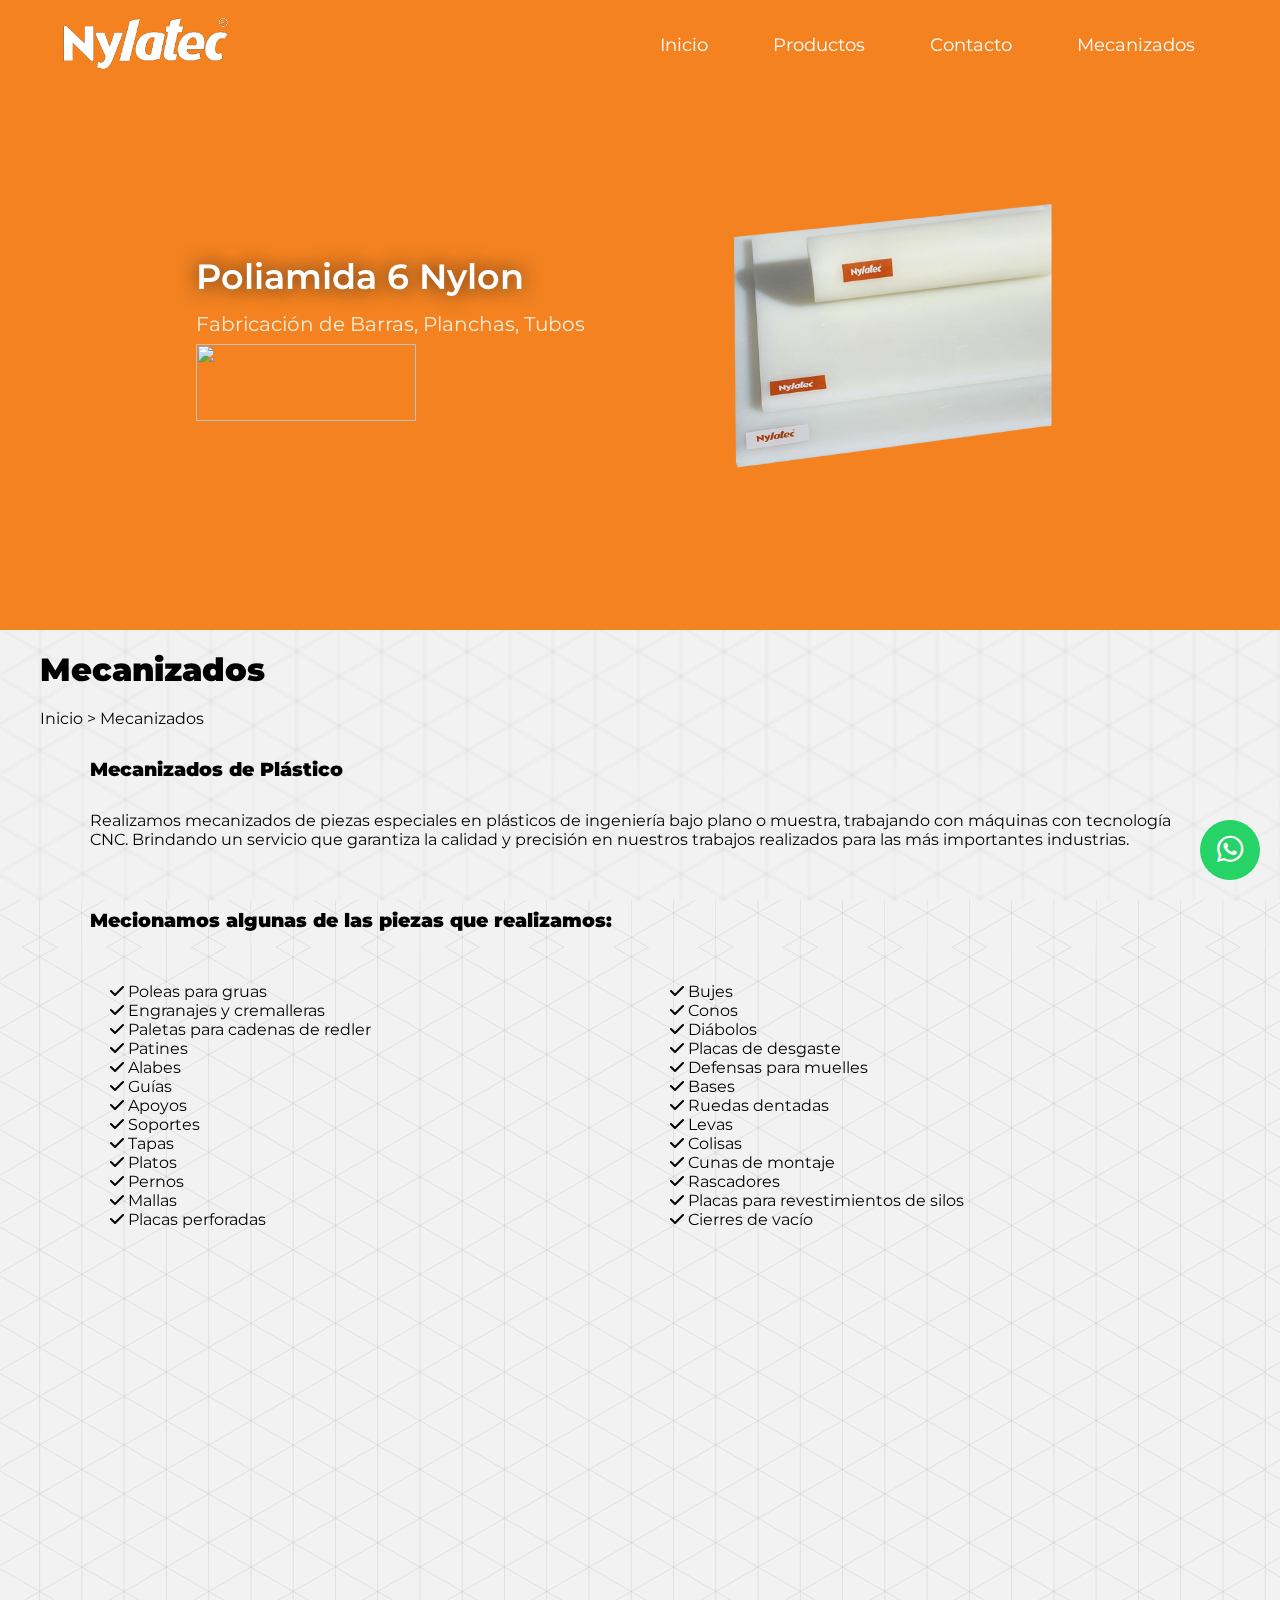
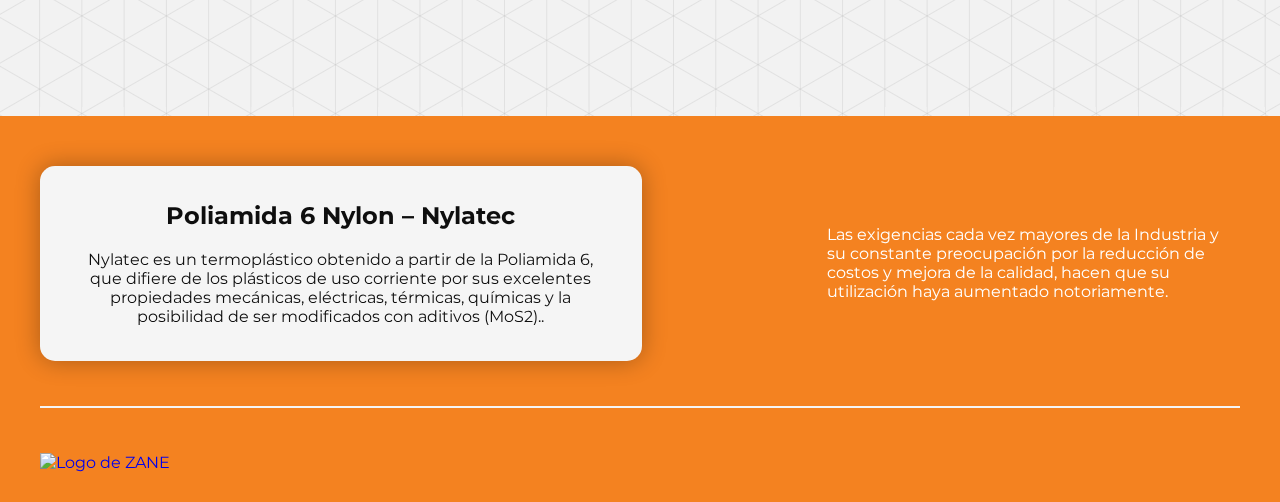
==== mecanizados.html @ e6a3d5b3 "nylatec" ====
<!DOCTYPE html>
<html lang="en">

<head>
    <meta charset="UTF-8">
    <meta http-equiv="X-UA-Compatible" content="IE=edge">
    <meta name="viewport" content="width=device-width, initial-scale=1.0">
    <title>Nylatec</title>
    <link rel="stylesheet" href="https://cdn.jsdelivr.net/npm/bootstrap-icons@1.10.3/font/bootstrap-icons.css">
    <link rel="stylesheet" href="./css/style.css">
    <link href="https://unpkg.com/aos@2.3.1/dist/aos.css" rel="stylesheet">
    <link rel="stylesheet" href="https://cdnjs.cloudflare.com/ajax/libs/font-awesome/6.3.0/css/all.min.css">
    <link rel="icon" href="img/tecapemlogo (1).png" image/x-icon">

</head>

<body>

    <header>

        <div class="menu container">
            <img  style="margin-top: -10px;"  class="logo" src="./img/logonylatec.png" alt="Logo">
            <input type="checkbox" id="menu">
            <label for="menu">
                <img src="img/menu.png" class="menu-icono" alt="">
            </label>


            <nav class="navbar">

                <ul>
                    <li><a href="index.html" onclick="closeMenu()">Inicio</a></li>
                    <li><a href="#productos" onclick="closeMenu()">Productos</a></li>
                    <li><a href="index.html#contacto" onclick="closeMenu()">Contacto</a></li>
                    <li><a href="mecanizados.html" onclick="closeMenu()">Mecanizados</a></li>
                </ul>
            </nav>
        </div>

        <div class="header-conent container">

            <div  class="content">
                <h1  style="text-shadow:0px 0px 20px rgba(32, 32, 33, 0.9); font-size: 35px; " class="aos-init" data-aos="zoom-out-down" data-aos-delay="0">Poliamida 6 Nylon</h1>
                <p class="aos-init" data-aos="zoom-out-down" data-aos-delay="300">Fabricación de Barras, Planchas, Tubos</p>
                <div class="image-container"><a href="https://nylatec.com.ar/wp-content/uploads/2023/08/nylatec-1.pdf" target="_blank"><div class="vc_single_image-wrapper   vc_box_border_grey"><img width="400" height="140" src="https://nylatec.com.ar/wp-content/uploads/2023/08/nylatec-proppdf.png" class="vc_single_image-img attachment-full" alt="" decoding="async" title="" srcset="https://nylatec.com.ar/wp-content/uploads/2023/08/nylatec-proppdf.png 400w, https://nylatec.com.ar/wp-content/uploads/2023/08/nylatec-proppdf-300x105.png 300w" sizes="(max-width: 400px) 100vw, 400px"></div></a></div>

                  							

            </div>
            <img class="logoimg" src="img/nylatec (2).png" alt="">
        </div>

        <a href="https://api.whatsapp.com/send?phone=+543458433560" target="_blank" class="whatsapp-float">
            <i class="fa-brands fa-whatsapp"></i>
        </a>

    </header>

    <main class="mecanizados container">


        <div class="titulo">

            <h1 style="padding-top: 20px;">
                <strong>Mecanizados</strong>
            </h1>
            <p style="padding-top: 20px;"> Inicio > Mecanizados</p>


        </div>

        <div class="menciones container">

            <h3 style="padding-bottom: 30px ; padding-top: 30px;"> <strong> Mecanizados de Plástico</strong></h3>
            <p style="padding-bottom: 60px;">Realizamos mecanizados de piezas especiales en plásticos de ingeniería
                bajo plano o muestra, trabajando con máquinas con tecnología CNC.
                Brindando un servicio que garantiza la calidad y precisión en nuestros
                trabajos realizados para las más importantes industrias.</p>


            <h3 style="padding-bottom: 30px;"> <strong>Mecionamos algunas de las piezas que realizamos:</strong></h3>
        </div>
        <div class="menciones container2">
            <div class="column">
                <ul>
                    <li class="elementor-icon-list-item">
                        <span class="elementor-icon-list-icon">
                            <i aria-hidden="true" class="fas fa-check"></i> </span>
                        <span class="elementor-icon-list-text">Poleas para gruas</span>
                    </li>
                    <li class="elementor-icon-list-item">
                        <span class="elementor-icon-list-icon">
                            <i aria-hidden="true" class="fas fa-check"></i> </span>
                        <span class="elementor-icon-list-text">Engranajes y cremalleras </span>
                    </li>
                    <li class="elementor-icon-list-item">
                        <span class="elementor-icon-list-icon">
                            <i aria-hidden="true" class="fas fa-check"></i> </span>
                        <span class="elementor-icon-list-text">Paletas para cadenas de redler </span>
                    </li>
                    <li class="elementor-icon-list-item">
                        <span class="elementor-icon-list-icon">
                            <i aria-hidden="true" class="fas fa-check"></i> </span>
                        <span class="elementor-icon-list-text">Patines </span>
                    </li>
                    <li class="elementor-icon-list-item">
                        <span class="elementor-icon-list-icon">
                            <i aria-hidden="true" class="fas fa-check"></i> </span>
                        <span class="elementor-icon-list-text">Alabes</span>
                    </li>
                    <li class="elementor-icon-list-item">
                        <span class="elementor-icon-list-icon">
                            <i aria-hidden="true" class="fas fa-check"></i> </span>
                        <span class="elementor-icon-list-text">Guías </span>
                    </li>
                    <li class="elementor-icon-list-item">
                        <span class="elementor-icon-list-icon">
                            <i aria-hidden="true" class="fas fa-check"></i> </span>
                        <span class="elementor-icon-list-text">Apoyos </span>
                    </li>
                    <li class="elementor-icon-list-item">
                        <span class="elementor-icon-list-icon">
                            <i aria-hidden="true" class="fas fa-check"></i> </span>
                        <span class="elementor-icon-list-text">Soportes </span>
                    </li>
                    <li class="elementor-icon-list-item">
                        <span class="elementor-icon-list-icon">
                            <i aria-hidden="true" class="fas fa-check"></i> </span>
                        <span class="elementor-icon-list-text">Tapas </span>
                    </li>
                    <li class="elementor-icon-list-item">
                        <span class="elementor-icon-list-icon">
                            <i aria-hidden="true" class="fas fa-check"></i> </span>
                        <span class="elementor-icon-list-text">Platos</span>
                    </li>
                    <li class="elementor-icon-list-item">
                        <span class="elementor-icon-list-icon">
                            <i aria-hidden="true" class="fas fa-check"></i> </span>
                        <span class="elementor-icon-list-text">Pernos</span>
                    </li>
                    <li class="elementor-icon-list-item">
                        <span class="elementor-icon-list-icon">
                            <i aria-hidden="true" class="fas fa-check"></i> </span>
                        <span class="elementor-icon-list-text">Mallas</span>
                    </li>
                    <li class="elementor-icon-list-item">
                        <span class="elementor-icon-list-icon">
                            <i aria-hidden="true" class="fas fa-check"></i> </span>
                        <span class="elementor-icon-list-text">Placas perforadas </span>
                    </li>
                </ul>
            </div>
            <div class="column">
                <li class="elementor-icon-list-item">
                    <span class="elementor-icon-list-icon">
                        <i aria-hidden="true" class="fas fa-check"></i> </span>
                    <span class="elementor-icon-list-text">Bujes</span>
                </li>

                <li class="elementor-icon-list-item">
                    <span class="elementor-icon-list-icon">
                        <i aria-hidden="true" class="fas fa-check"></i> </span>
                    <span class="elementor-icon-list-text">Conos</span>
                </li>
                <li class="elementor-icon-list-item">
                    <span class="elementor-icon-list-icon">
                        <i aria-hidden="true" class="fas fa-check"></i> </span>
                    <span class="elementor-icon-list-text">Diábolos </span>
                </li>
                <li class="elementor-icon-list-item">
                    <span class="elementor-icon-list-icon">
                        <i aria-hidden="true" class="fas fa-check"></i> </span>
                    <span class="elementor-icon-list-text">Placas de desgaste </span>
                </li>
                <li class="elementor-icon-list-item">
                    <span class="elementor-icon-list-icon">
                        <i aria-hidden="true" class="fas fa-check"></i> </span>
                    <span class="elementor-icon-list-text">Defensas para muelles </span>
                </li>
                <li class="elementor-icon-list-item">
                    <span class="elementor-icon-list-icon">
                        <i aria-hidden="true" class="fas fa-check"></i> </span>
                    <span class="elementor-icon-list-text">Bases</span>
                </li>
                <li class="elementor-icon-list-item">
                    <span class="elementor-icon-list-icon">
                        <i aria-hidden="true" class="fas fa-check"></i> </span>
                    <span class="elementor-icon-list-text">Ruedas dentadas </span>
                </li>
                <li class="elementor-icon-list-item">
                    <span class="elementor-icon-list-icon">
                        <i aria-hidden="true" class="fas fa-check"></i> </span>
                    <span class="elementor-icon-list-text">Levas </span>
                </li>
                <li class="elementor-icon-list-item">
                    <span class="elementor-icon-list-icon">
                        <i aria-hidden="true" class="fas fa-check"></i> </span>
                    <span class="elementor-icon-list-text">Colisas </span>
                </li>
                <li class="elementor-icon-list-item">
                    <span class="elementor-icon-list-icon">
                        <i aria-hidden="true" class="fas fa-check"></i> </span>
                    <span class="elementor-icon-list-text">Cunas de montaje </span>
                </li>
                <li class="elementor-icon-list-item">
                    <span class="elementor-icon-list-icon">
                        <i aria-hidden="true" class="fas fa-check"></i> </span>
                    <span class="elementor-icon-list-text">Rascadores </span>
                </li>
                <li class="elementor-icon-list-item">
                    <span class="elementor-icon-list-icon">
                        <i aria-hidden="true" class="fas fa-check"></i> </span>
                    <span class="elementor-icon-list-text">Placas para revestimientos de silos
                    </span>
                </li>
                <li class="elementor-icon-list-item">
                    <span class="elementor-icon-list-icon">
                        <i aria-hidden="true" class="fas fa-check"></i> </span>
                    <span class="elementor-icon-list-text">Cierres de vacío</span>
                </li>
                </ul>

            </div>
        </div>



        <div   style="padding-bottom: 50px;" class="grid-container">
            <div data-aos="zoom-in"  class="grid-item"><img src="img/01.jpg" alt="Imagen 1" class="expandable-image"></div>
            <div data-aos="zoom-in" class="grid-item"><img src="img/02.jpg" alt="Imagen 2" class="expandable-image"></div>
            <div data-aos="zoom-in" class="grid-item"><img src="img/03.jpg" alt="Imagen 3" class="expandable-image"></div>
            <div data-aos="zoom-in" class="grid-item"><img src="img/04.jpg" alt="Imagen 4" class="expandable-image"></div>
            <div data-aos="zoom-in" class="grid-item"><img src="img/05.jpg" alt="Imagen 5" class="expandable-image"></div>
            <div data-aos="zoom-in" class="grid-item"><img src="img/06-1.jpg" alt="Imagen 6" class="expandable-image"></div>
            <div data-aos="zoom-in" class="grid-item"><img src="img/07.jpg" alt="Imagen 7" class="expandable-image"></div>
            <div data-aos="zoom-in" class="grid-item"><img src="img/08.jpg" alt="Imagen 8" class="expandable-image"></div>
        </div>

        <script src="js/main.js"></script> <!-- Asegúrate de enlazar a tu archivo JavaScript -->


    </main>

    <footer>

        <div class="container">
            <div class="info">
                <div class="info-content">
                    <div class="info-price">
                        <h2 style="padding-bottom: 20px;">Poliamida 6 Nylon – Nylatec</h2>
                        <p>Nylatec es un termoplástico obtenido a partir de la Poliamida 6, que difiere de los plásticos de uso corriente por sus excelentes propiedades mecánicas, eléctricas, térmicas, químicas y la posibilidad de ser modificados con aditivos (MoS2)..</p>
                    </div>

                    <div class="info-txt">
                       
                        <p>Las exigencias cada vez mayores de la Industria y su constante preocupación por la reducción de costos y mejora de la calidad, hacen que su utilización haya aumentado notoriamente.</p>
                        
                    </div>


                </div>

                <hr>
                <div class="enlaces">
                    <a class="navbar-brand mb-2" href="index.html">
                        <img src="./img/logopropiltec.png" alt="Logo de ZANE"
                            style=" margin-top: -20px; width: 200px; height: 78px;">
                    </a>
                    

                </div>
            </div>

        </div>
    </footer>





    <script src="https://unpkg.com/aos@2.3.1/dist/aos.js"></script>

    <script>
        AOS.init();
    </script>
    <script src="./js/main.js"></script>
    <script>
        const menuCheckbox = document.getElementById('menu');
        const closeButton = document.querySelector('.close-button');

        closeButton.addEventListener('click', () => {
            menuCheckbox.checked = false;
        });
    </script>
    <script>
        AOS.init();

        // Agrega una clase a los elementos cuando la página se carga completamente
        window.addEventListener('load', () => {
            const elements = document.querySelectorAll('.aos-init');
            elements.forEach(element => {
                element.classList.add('aos-animate');
            });
        });
    </script>




</body>

</html>
---- css/style.css ----
@import url('https://fonts.googleapis.com/css2?family=Montserrat:wght@300;400;500;600&display=swap');

* {
    margin: 0;
    padding: 0;
    box-sizing: border-box;
    font-family: 'Montserrat', sans-serif;

    text-decoration: none;
    list-style: none;
}

body {
    background:
        url(../img/Captura\ de\ pantalla\ 2023-10-01\ 021116.png);

}

body::before {
    content: "";
    background-image: url(../img/Captura\ de\ pantalla\ 2023-10-01\ 021116.png);
    background-size: cover;
    position: fixed;
    top: 0;
    left: 0;
    right: 0;
    bottom: 0;
    filter: blur(1px);
    /* Ajusta el valor para controlar la cantidad de desenfoque */
    z-index: -1;
}

header {
    background: #F48220;
    background-position: center bottom;
    background-repeat: no-repeat;
    background-size: cover;
    min-height: 70vh;
    display: flex;
    align-items: center;

    box-shadow: rgba(0, 0, 0, .9);

}

.logoimg{
    max-width: 400px; 
    height: auto; 
    margin-top: 50px;
}

/*pdf*/


.aos-init {
    opacity: 0;
    transform: translateY(-40px);
    transition: opacity 0.5s ease-in-out, transform 0.5s ease-in-out;
}


.aos-animate {
    opacity: 1;
    transform: translateY(0);
}

.container {
    max-width: 1200px;
    margin: 0 auto;
    
}

/*---------------------------------------
  whatsapp         
-----------------------------------------*/
.whatsapp-float {
    position: fixed;
    right: 20px;
    bottom: 20px;
    width: 60px;
    height: 60px;
    background-color: #25D366;
    color: #fff;
    border-radius: 50%;
    text-align: center;
    font-size: 30px;
    line-height: 60px;
    z-index: 999;
}


.menu {
    position: absolute;
    top: 10px;
    left: 0;
    right: 0;
    display: flex;
    align-items: center;
    justify-content: space-between;
    z-index: 1000;

}

.image-container {
    position: relative;
    overflow: hidden;
    width: 220px;
    height: 80px;
    transition: transform 0.3s;
}

.image-container img {
    width: 100%;
    height: 100%;
    object-fit: cover;
    cursor: pointer;
}

.image-container:hover {
    transform: scale(1.1);
    /* Cambia la escala al 110% en hover */
}

.menu .logo {
    height: 5rem;
}

.menu .navbar ul li {
    position: relative;
    float: left;
    padding-right: 25px;
}

.menu .navbar ul li a {
    font-size: 18px;
    padding: 20px;
    color: white;
    display: block;
}

.menu .navbar ul li a:hover {
    color: #1c1c1c;
}

#menu {
    display: none;
}

.menu-icono {
    width: 25px;
}

.menu label {
    cursor: pointer;
    display: none;
}

.header-conent {
    display: flex;
}

.content {
    padding: 100px 100px 0px 0px;
}

.content h1 {
    color: #ffffff;
    font-size: 45px;

    font-weight: 600;
    line-height: 55px;
}

.content p {

    color: antiquewhite;

    font-size: 20px;
    line-height: 40px;

}


.btn-1 {
    display: inline-block;
    background-color: rgba(170, 177, 255, 0.3);
    border: 1px solid #5E5F5E;
    margin: 35px 10px 0px 0px;
    padding: 15px 25px;
    color: #ffffff;
    border-radius: 25px;
}

.btn-1:hover {
    background-color: #5E5F5E;
}

/*----------------------------------------
SERVICIOS
----------------------------------------*/
.service {
    transition: transform 0.3s ease;
    width: 320px; /* Establece el ancho deseado para los divs */
    height: 400px; /* Establece la altura deseada para los divs */
}

/* Definir la transformación inicial para que el elemento no se mueva */
.service:hover {
    transform: none;
}

/* Estilo de "flip-left" al pasar el mouse sobre el elemento */
.service[data-aos="flip-left"]:hover {
    transform: scale(0.95) rotateY(-10deg);
}




/* Estilo de "flip-right" al pasar el mouse sobre el elemento */
.service[data-aos="flip-right"]:hover {
    transform: scale(0.95) rotateY(10deg);
}


.services {
    display: flex;
    /* Usa flexbox para alinear los divs horizontalmente */
    justify-content: center;
    /* Centra los divs horizontalmente */
    gap: 30px;
    /* Agrega una separación de 20px entre los divs */
    padding-top: 100px;
}

.service {
    /* Hace que los divs ocupen el mismo espacio en el contenedor */
    text-align: center;
    /* Centra el contenido de cada div horizontalmente */
    padding: 20px;
    padding-right: 30px;
    padding-bottom: 35px;
    /* Agrega espacio interno para que el contenido no esté pegado al borde */
    background: 
        url(../img/fondonegro.png);
    border: 1px solid #ccc;
    /* Opcional: Agrega un borde alrededor de cada div */
    margin: 0;
    border-radius: 20px;
    box-shadow: 0px 0px 20px rgba(135, 141, 214, 0.3);
}


.service p {
    /* Alinea el texto a la izquierda */
    text-align: left;
    /* Agrega margen izquierdo para separar el texto de la imagen */
    margin-left: 20px;
    /* Ajusta el valor según desees */
}


.services img {
    margin-top: -50px;
    height: 100px;
    width: 100px;
}

.service h3 {
    font-size: 20px;
    color: #ffffff;
    margin-bottom: 10px;
}

.service p {
    color: #ffffff;
    font-size: 16px;

}

/*----------------------------------------
PRODUCTOS
----------------------------------------*/

.porfolios {
    padding: 80px 0px;
    text-align: center;
    color: #0e0e0e;
}

.porfolios h2 {
    font-size: 55px;
}

.porfolio {
    display: flex;
    align-items: center;
}

.porfolio img {
    width: 350px;
}

.porfolio-1 {
    text-align: left;
    margin-left: 100px;
}

.porfolio-1 h3 {
    font-size: 35px;
    margin-bottom: 15px;

}

.porfolio-1 p {
    font-size: 18px;
    color: #5E5F5E;
    margin-bottom: 25px;
    order: 2;

}

.porfolio-2 {

    text-align: left;
    margin-right: 100px;

}

.porfolio-2 h3 {
    font-size: 35px;
    margin-bottom: 15px;

}

.porfolio-2 p {
    font-size: 18px;
    color: #5E5F5E;
    margin-bottom: 25px;

}



.btn-2 {
    display: inline-block;
    padding: 15px 25px;
    border-radius: 25px;
    background-color: #5E5F5E;
    color: #ffffff;
}

.btn-2:hover {
    background-color: #1c1c1c;
}




/*----------------------------------------
Contacto
----------------------------------------*/

.contact {
    display: flex;
    margin-bottom: 30px;

    justify-content: center;
}

.form-container {
    text-align: center;
    display: flex;
    justify-content: center;

    background: #5e5e5e;
    background-position: center center;
    background-repeat: no-repeat;
    background-size: cover;

    border-radius: 15px;
    box-shadow: 0px 0px 25px rgba(0, 0, 0, 0.3);

}

.form-container h2 {
    display: flex;
    text-align: center;
    justify-content: center;
    font-size: 40px;
    color: #000000;
    margin-bottom: 10px;
}

.form-container p {
    font-size: 18px;
    color: #949fbd;
    margin-bottom: 50px;
}

form {
    padding: 35px;

    border-radius: 15px;




    display: flex;
    flex-direction: column;

}


.form-group {
    display: grid;
    grid-template-columns: repeat(2, 1fr);
    grid-gap: 40px;
    margin-bottom: 40px;
}


.form-content {
    display: flex;
    flex-direction: column;
    text-align: center;
    justify-content: center;
}

label {
    color: #f5fcff;
    font-size: 15px;
    margin-bottom: 15px;
}

input,
textarea {
    padding: 10px 5px;
    background-color: #ffffff;
    border: 0;
    outline: none;
    border-radius: 25px;
    color: #000000;
    font-size: 16px;
}


::placeholder {
    color: #949fbd;
    font-size: 16px;
}

textarea {
    margin-bottom: 40px;
}


.btn2 {
    margin-top: 30px;
    padding: 10px 4px;
    width: 200px;
    align-self: center;
    text-transform: capitalize;
    color: #f5fcff;
    font-size: 16px;
    background-color: #F48220;
    border: 1px solid #5E5F5E;

    cursor: pointer;

}

.btn2:hover {
    background: #000000;
}


.success {
    position: absolute;
    top: 50px;
    color: #25D366;
    font-size: 18px;
}

.error {
    position: absolute;
    top: 50px;
    color: red;
    font-size: 18px;
}

/*termina contacto*/


footer {
    padding: 50px 0px 30px 0px;
    background: #F48220;
    background-position: top center;
    background-repeat: no-repeat;
    background-size: cover;
}

.info-content {
    display: flex;
}


.info-price {
    padding: 35px;
    border-radius: 15px;
    text-align: center;
    background-color: #f5f5f5;
    box-shadow: 0px 0px 25px rgba(0, 0, 0, 0.3);
    margin: 0px 150px 0px 0px;
    color: #0e0e0e;
}

.info-txt {
    margin-left: 35px;
    color: #ffffff;
    display: flex;
    align-items: center;

}

hr {
    margin: 45px 0px;
    border: 0.2px solid #f5f5f5;
}

.enlaces {
    display: flex;
    justify-content: space-between;
    color: #ffffff;
    text-align: center;
}


.enlace h3 {
    font-size: 25px;
}

.enlace {
    display: flex;

}

.enlace li a {
    display: block;
    margin: 20px;
    color: #ffffff;
}

.enlace li a:hover {
    color: #5E5F5E;
}
/*----------------------------------------
Mecanizado
----------------------------------------*/
.menciones{
    padding: 0px 50px;
}
.container2 {
    display: grid; /* Utilizamos CSS Grid para crear dos columnas */
    grid-template-columns: 1fr 1fr; /* Dos columnas de igual ancho */
    gap: 20px; /* Espacio entre las columnas */
}

.column {
    padding: 20px;
     /* Agrega un borde para separar las columnas */
    box-sizing: border-box; /* Incluye el borde en el ancho y alto */
}


.grid-container {
    display: grid;
    grid-template-columns: repeat(4, 1fr); /* 4 columnas */
    gap: 10px; /* Espacio entre las imágenes */
    padding-top: 20px;
}

.grid-item {
    position: relative; 
    padding: 5px;
     /* Borde alrededor de las imágenes */
    box-sizing: border-box;
}

/* Estilos adicionales según tu preferencia para las imágenes */
.grid-item img {
    max-width: 100%; /* Ajusta el tamaño de las imágenes al ancho de su contenedor */
    height: auto; /* Mantiene la proporción de aspecto de las imágenes */
    transition: opacity 0.3s ease; /* Agrega una transición de opacidad de 0.3 segundos */
}

.grid-item:hover img {
    opacity: 0.8; /* Cambia la opacidad al pasar el mouse sobre la imagen */
}
@media screen and (max-width: 768px) {
    .grid-container {
        grid-template-columns: 1fr; /* Cambia a una sola columna en pantallas pequeñas */
    }

    .logoimg{
        max-width: 100%; 
        height: auto; 
        margin-top: 50px;
    }
}

@media (max-width: 991px) {

    .menu {
        padding: 20px;

    }

    .menu label {
        display: initial;
    }

    .menu .navbar {
        position: absolute;
        top: 100%;
        left: 0;
        right: 0;
        background-color: #1c1c1c;
        display: none;
        text-align: center;


    }

    .menu .navbar ul li {
        width: 100%;
    }

    #menu:checked~.navbar {
        display: initial;
    }


    header {
        height: 0vh;
        padding: 400px 0px;
        background-position: center center;
    }

    .header-conent {
        flex-direction: column;
        text-align: center;
        align-items: center;
        padding: 0px 30px;

    }

    .content {
        padding: 0;
    }

    .content h1 {
        margin-top: 100px;
        font-size: 45px;
    }

    .content p {
        margin-top: 0px;
    }

    .services {
        flex-direction: column;
        padding: 30px 30px 0px 30px;
        margin-top: 30px;
    }

    .service {
        margin-bottom: 50px;
    
            width: auto; /* Establece el ancho deseado para los divs */
            height: auto; /* Establece la altura deseada para los divs */
    }

    .porfolios {
        padding: 0px 30px 30px 30px;
    }

    .porfolios h2 {
        margin-bottom: 15px;

    }

    .porfolio {
        flex-direction: column;
    }

    .porfolio img {}

    .porfolio-1 {
        text-align: center;
        margin: 0px 0px 25px 0px;
    }

    .porfolio-2 {
        text-align: center;
        margin: 0px 0px 25px 0px;
        order: 1;

    }


    footer {
        padding: 30px 30px 30px 30px;
    }

    .info-content {
        flex-direction: column;
        text-align: center;
    }

    .info-price {
        margin: 0px 0px 20px 0px;
    }

    .info-txt {
        margin: 0px;
    }

    hr {
        margin: 25px 0px;
    }





}

@media (max-width: 991px) {

    /*contacto*/
    .form {
        width: 100%;
        display: flex;
        display: flex;
        flex-direction: column;
        text-align: center;
        justify-content: center;



    }

    .custom-block {
        border-radius: var(--border-radius-medium);
        position: relative;
        overflow: visible;


    }

    .custom-block-image2 {
        height: 150%;
        border-radius: 15px;
    }



    .form-group {
        grid-template-columns: repeat(1, 1fr);
        grid-gap: 10px;
        margin-bottom: 10px;
        width: 50px;


    }

    textarea {
        margin-bottom: 30px;
    }
}
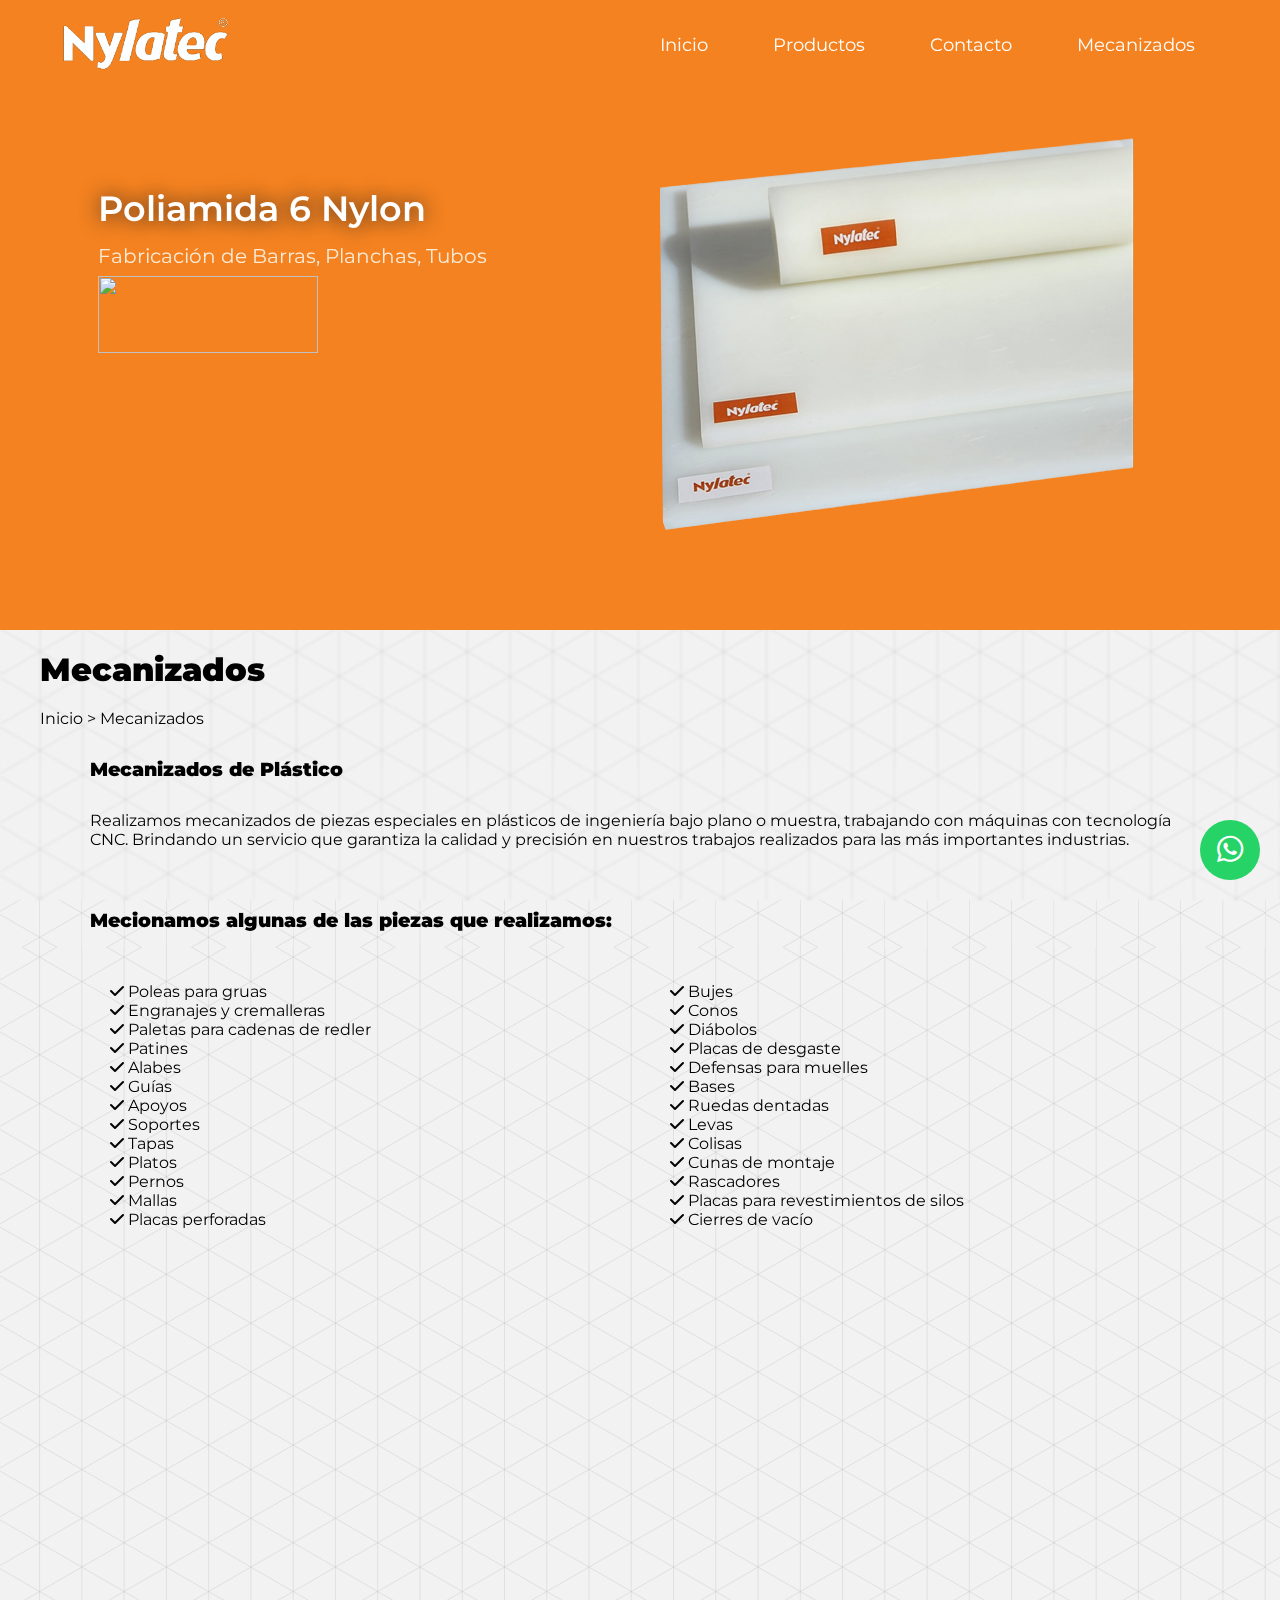
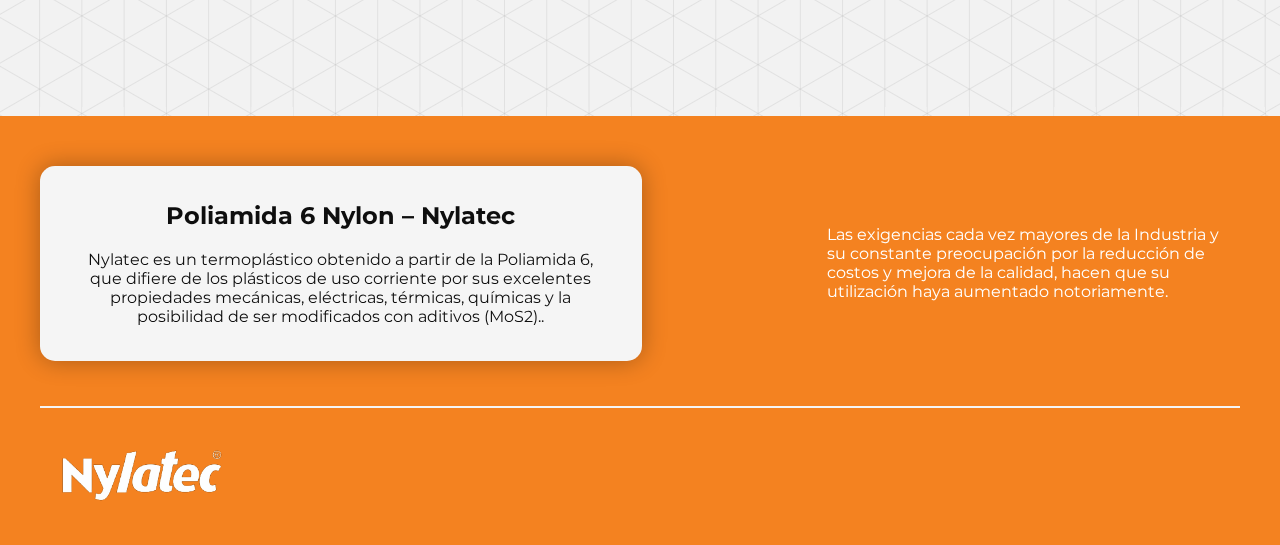
==== commit f09defe6: "final" ====
--- a/mecanizados.html
+++ b/mecanizados.html
@@ -31,7 +31,7 @@
                 <ul>
                     <li><a href="index.html" onclick="closeMenu()">Inicio</a></li>
                     <li><a href="#productos" onclick="closeMenu()">Productos</a></li>
-                    <li><a href="index.html#contacto" onclick="closeMenu()">Contacto</a></li>
+                    <li><a href="#contacto" onclick="closeMenu()">Contacto</a></li>
                     <li><a href="mecanizados.html" onclick="closeMenu()">Mecanizados</a></li>
                 </ul>
             </nav>
@@ -47,8 +47,9 @@
                   							
 
             </div>
-            <img class="logoimg" src="img/nylatec (2).png" alt="">
-        </div>
+            <img style="max-width: 100%;height: auto; width: auto; margin-top: 50px;" src="img/nylatec (2).png" alt="">
+        </div>
+        
 
         <a href="https://api.whatsapp.com/send?phone=+543458433560" target="_blank" class="whatsapp-float">
             <i class="fa-brands fa-whatsapp"></i>
@@ -263,7 +264,7 @@
                 <hr>
                 <div class="enlaces">
                     <a class="navbar-brand mb-2" href="index.html">
-                        <img src="./img/logopropiltec.png" alt="Logo de ZANE"
+                        <img src="./img/logonylatec.png" alt="Logo de ZANE"
                             style=" margin-top: -20px; width: 200px; height: 78px;">
                     </a>
                     
--- a/css/style.css
+++ b/css/style.css
@@ -441,7 +441,7 @@
     outline: none;
     border-radius: 25px;
     color: #000000;
-    font-size: 16px;
+    font-size: 14px;
 }
 
 
